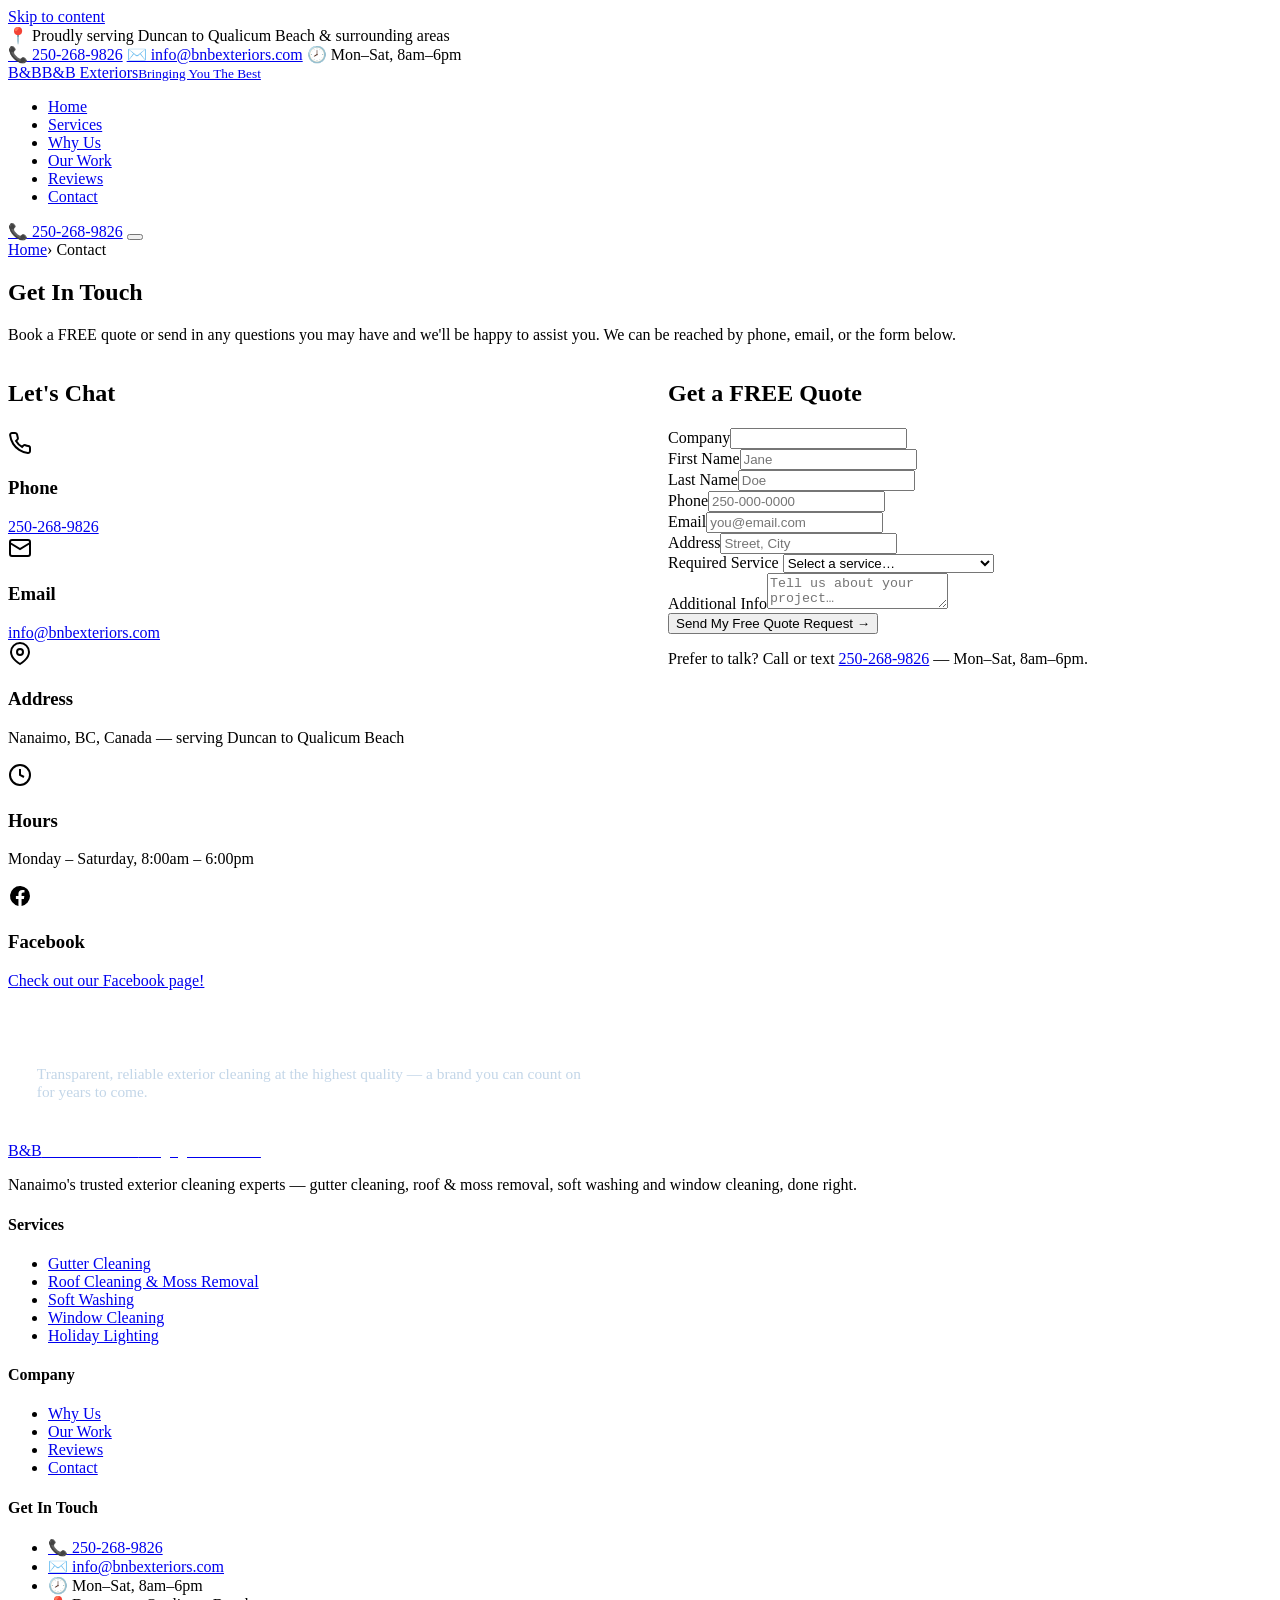
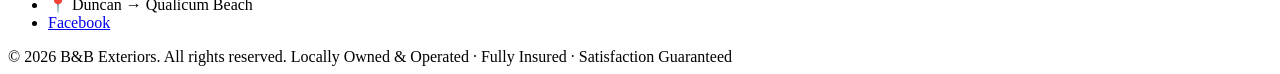
==== contact/index.html @ f2f4076f "Add contact/index.html" ====
<!DOCTYPE html>
<html lang="en">
<head>
<meta charset="UTF-8" />
<meta name="viewport" content="width=device-width, initial-scale=1.0" />
<title>Contact B&amp;B Exteriors | Free Exterior Cleaning Quote in Nanaimo</title>
<meta name="description" content="Contact B&amp;B Exteriors for a free exterior cleaning quote in Nanaimo. Call 250-268-9826, email info@bnbexteriors.com, or send us a message. Mon–Sat, 8am–6pm." />
<link rel="canonical" href="https://www.bnbexteriors.com/contact/" />
<meta name="robots" content="index, follow" />
<meta name="theme-color" content="#0E2C4B" />
<meta property="og:type" content="website" />
<meta property="og:site_name" content="B&amp;B Exteriors" />
<meta property="og:title" content="Contact B&amp;B Exteriors | Free Quote in Nanaimo" />
<meta property="og:description" content="Book a free quote or send us your questions. Call 250-268-9826 or email info@bnbexteriors.com. Serving Duncan to Qualicum Beach." />
<meta property="og:url" content="https://www.bnbexteriors.com/contact/" />
<meta property="og:image" content="https://www.bnbexteriors.com/og-image.jpg" />
<meta property="og:locale" content="en_CA" />
<meta name="twitter:card" content="summary_large_image" />
<meta name="twitter:title" content="Contact B&amp;B Exteriors | Free Quote in Nanaimo" />
<meta name="twitter:description" content="Book a free quote or send us your questions. Call 250-268-9826. Mon–Sat, 8am–6pm." />
<meta name="twitter:image" content="https://www.bnbexteriors.com/og-image.jpg" />
<link rel="icon" href="/favicon.ico" sizes="any" />
<link rel="icon" type="image/svg+xml" href="/favicon.svg" />
<link rel="apple-touch-icon" href="/apple-touch-icon.png" />
<link rel="manifest" href="/site.webmanifest" />
<link rel="stylesheet" href="/styles.css" />
<style>.subhero::before{background-image:url('/images/bnb-exteriors-team-nanaimo.jpg')}</style>
<!-- Google Tag Manager placeholder — add the client's existing GTM-XXXXXXX here site-wide. See LOOSE-ENDS.md -->
<script type="application/ld+json">
{
  "@context":"https://schema.org","@type":"ContactPage",
  "name":"Contact B&B Exteriors",
  "url":"https://www.bnbexteriors.com/contact/",
  "about":{
    "@type":"HomeAndConstructionBusiness","name":"B&B Exteriors",
    "telephone":"+1-250-268-9826","email":"info@bnbexteriors.com",
    "url":"https://www.bnbexteriors.com/",
    "address":{"@type":"PostalAddress","addressLocality":"Nanaimo","addressRegion":"BC","addressCountry":"CA"},
    "openingHours":"Mo-Sa 08:00-18:00",
    "areaServed":["Nanaimo","Lantzville","Parksville","Qualicum Beach","Duncan","Chemainus"],
    "sameAs":["https://www.facebook.com/profile.php?id=100092324195486"]
  }
}
</script>
<script type="application/ld+json">
{
  "@context":"https://schema.org","@type":"BreadcrumbList",
  "itemListElement":[
    {"@type":"ListItem","position":1,"name":"Home","item":"https://www.bnbexteriors.com/"},
    {"@type":"ListItem","position":2,"name":"Contact","item":"https://www.bnbexteriors.com/contact/"}
  ]
}
</script>
</head>
<body>
<a class="skip-link" href="#main">Skip to content</a>
<div class="cur-dot"></div><div class="cur-ring"></div>

<header id="header">
  <div class="topbar"><div class="wrap">
    <div class="tb-l">📍 Proudly serving Duncan to Qualicum Beach &amp; surrounding areas</div>
    <div class="tb-r">
      <a href="tel:+12502689826">📞 250-268-9826</a>
      <a href="mailto:info@bnbexteriors.com">✉️ info@bnbexteriors.com</a>
      <span>🕗 Mon–Sat, 8am–6pm</span>
    </div>
  </div></div>
  <div class="navbar"><nav class="wrap" aria-label="Primary">
    <a href="/" class="logo" aria-label="B&amp;B Exteriors home"><span class="mark">B&amp;B</span><span>B&amp;B Exteriors<small>Bringing You The Best</small></span></a>
    <ul class="nav-links" id="navlinks">
      <li><a href="/">Home</a></li>
      <li><a href="/#services">Services</a></li>
      <li><a href="/#why">Why Us</a></li>
      <li><a href="/#gallery">Our Work</a></li>
      <li><a href="/#reviews">Reviews</a></li>
      <li><a href="/contact/">Contact</a></li>
    </ul>
    <div class="nav-cta">
      <a href="tel:+12502689826" class="btn btn-primary">📞 250-268-9826</a>
      <button class="menu-btn" id="menuBtn" aria-label="Menu" aria-expanded="false"><span></span><span></span><span></span></button>
    </div>
  </nav></div>
</header>

<section class="subhero">
  <div class="wrap">
    <nav class="crumb" aria-label="Breadcrumb"><a href="/">Home</a><span>›</span> Contact</nav>
    <h1>Get In Touch</h1>
    <p>Book a FREE quote or send in any questions you may have and we'll be happy to assist you. We can be reached by phone, email, or the form below.</p>
  </div>
</section>

<main id="main" class="pad">
  <div class="wrap">
    <div class="contact">
      <div class="wrap" style="width:100%;padding:0;display:grid;grid-template-columns:1fr 1fr;gap:3.5rem;align-items:start">
      <div class="contact-info">
        <h2 style="margin-bottom:1.5rem">Let's Chat</h2>
        <div class="c-row">
          <div class="cic" aria-hidden="true"><svg width="24" height="24" viewBox="0 0 24 24" fill="none" stroke="currentColor" stroke-width="2"><path d="M22 16.92v3a2 2 0 0 1-2.18 2 19.79 19.79 0 0 1-8.63-3.07 19.5 19.5 0 0 1-6-6 19.79 19.79 0 0 1-3.07-8.67A2 2 0 0 1 4.11 2h3a2 2 0 0 1 2 1.72c.13.96.36 1.9.7 2.81a2 2 0 0 1-.45 2.11L8.09 9.91a16 16 0 0 0 6 6l1.27-1.27a2 2 0 0 1 2.11-.45c.91.34 1.85.57 2.81.7A2 2 0 0 1 22 16.92Z"/></svg></div>
          <div><h3>Phone</h3><a href="tel:+12502689826">250-268-9826</a></div>
        </div>
        <div class="c-row">
          <div class="cic" aria-hidden="true"><svg width="24" height="24" viewBox="0 0 24 24" fill="none" stroke="currentColor" stroke-width="2"><rect x="2" y="4" width="20" height="16" rx="2"/><path d="m2 7 10 6 10-6"/></svg></div>
          <div><h3>Email</h3><a href="mailto:info@bnbexteriors.com">info@bnbexteriors.com</a></div>
        </div>
        <div class="c-row">
          <div class="cic" aria-hidden="true"><svg width="24" height="24" viewBox="0 0 24 24" fill="none" stroke="currentColor" stroke-width="2"><path d="M21 10c0 7-9 12-9 12s-9-5-9-12a9 9 0 0 1 18 0Z"/><circle cx="12" cy="10" r="3"/></svg></div>
          <div><h3>Address</h3><p>Nanaimo, BC, Canada — serving Duncan to Qualicum Beach</p></div>
        </div>
        <div class="c-row">
          <div class="cic" aria-hidden="true"><svg width="24" height="24" viewBox="0 0 24 24" fill="none" stroke="currentColor" stroke-width="2"><circle cx="12" cy="12" r="10"/><path d="M12 6v6l4 2"/></svg></div>
          <div><h3>Hours</h3><p>Monday – Saturday, 8:00am – 6:00pm</p></div>
        </div>
        <div class="c-row">
          <div class="cic" aria-hidden="true"><svg width="24" height="24" viewBox="0 0 24 24" fill="currentColor"><path d="M22 12a10 10 0 1 0-11.56 9.88v-6.99H7.9V12h2.54V9.8c0-2.5 1.49-3.89 3.78-3.89 1.09 0 2.24.2 2.24.2v2.46h-1.26c-1.24 0-1.63.77-1.63 1.56V12h2.78l-.44 2.89h-2.34v6.99A10 10 0 0 0 22 12Z"/></svg></div>
          <div><h3>Facebook</h3><a href="https://www.facebook.com/profile.php?id=100092324195486" rel="noopener" target="_blank">Check out our Facebook page!</a></div>
        </div>
        <div style="background:var(--navy);color:#fff;border-radius:var(--radius);padding:1.6rem 1.8rem;margin-top:1.4rem">
          <b style="font-family:var(--font-head);font-size:1.1rem">Bringing You The Best!</b>
          <p style="color:#c3d6e8;font-size:.96rem;margin-top:.4rem">Transparent, reliable exterior cleaning at the highest quality — a brand you can count on for years to come.</p>
        </div>
      </div>
      <form onsubmit="handleSubmit(event)" method="post" action="#" name="quote-request">
        <h2 style="margin-bottom:1.3rem">Get a FREE Quote</h2>
        <div class="hp" aria-hidden="true"><label>Company<input type="text" name="company" tabindex="-1" autocomplete="off" /></label></div>
        <div class="frow">
          <div class="fg"><label for="first_name">First Name</label><input id="first_name" name="first_name" type="text" required placeholder="Jane" autocomplete="given-name" /></div>
          <div class="fg"><label for="last_name">Last Name</label><input id="last_name" name="last_name" type="text" required placeholder="Doe" autocomplete="family-name" /></div>
        </div>
        <div class="frow">
          <div class="fg"><label for="phone">Phone</label><input id="phone" name="phone" type="tel" required placeholder="250-000-0000" autocomplete="tel" /></div>
          <div class="fg"><label for="email">Email</label><input id="email" name="email" type="email" required placeholder="you@email.com" autocomplete="email" /></div>
        </div>
        <div class="fg"><label for="address">Address</label><input id="address" name="address" type="text" placeholder="Street, City" autocomplete="street-address" /></div>
        <div class="fg">
          <label for="service">Required Service</label>
          <select id="service" name="service" required>
            <option value="" disabled selected>Select a service…</option>
            <option>Gutter Cleaning</option>
            <option>Roof Cleaning &amp; Moss Removal</option>
            <option>Soft Washing</option>
            <option>Window Cleaning</option>
            <option>Holiday Lighting</option>
            <option>Multiple Services</option>
          </select>
        </div>
        <div class="fg"><label for="message">Additional Info</label><textarea id="message" name="message" required placeholder="Tell us about your project…"></textarea></div>
        <button type="submit" class="btn btn-green">Send My Free Quote Request →</button>
        <p class="form-note">Prefer to talk? Call or text <a href="tel:+12502689826">250-268-9826</a> — Mon–Sat, 8am–6pm.</p>
      </form>
      </div>
    </div>
  </div>
</main>

<footer>
  <div class="wrap">
    <div class="f-grid">
      <div>
        <a href="/" class="logo"><span class="mark">B&amp;B</span><span style="color:#fff">B&amp;B Exteriors<small>Bringing You The Best</small></span></a>
        <p>Nanaimo's trusted exterior cleaning experts — gutter cleaning, roof &amp; moss removal, soft washing and window cleaning, done right.</p>
      </div>
      <div><h4>Services</h4><ul>
        <li><a href="/gutter-cleaning/">Gutter Cleaning</a></li>
        <li><a href="/roof-cleaning-moss-removal/">Roof Cleaning &amp; Moss Removal</a></li>
        <li><a href="/soft-washing/">Soft Washing</a></li>
        <li><a href="/window-cleaning/">Window Cleaning</a></li>
        <li><a href="/holiday-lighting/">Holiday Lighting</a></li>
      </ul></div>
      <div><h4>Company</h4><ul>
        <li><a href="/#why">Why Us</a></li>
        <li><a href="/#gallery">Our Work</a></li>
        <li><a href="/#reviews">Reviews</a></li>
        <li><a href="/contact/">Contact</a></li>
      </ul></div>
      <div><h4>Get In Touch</h4><ul>
        <li><a href="tel:+12502689826">📞 250-268-9826</a></li>
        <li><a href="mailto:info@bnbexteriors.com">✉️ info@bnbexteriors.com</a></li>
        <li>🕗 Mon–Sat, 8am–6pm</li>
        <li>📍 Duncan → Qualicum Beach</li>
        <li><a href="https://www.facebook.com/profile.php?id=100092324195486" rel="noopener" target="_blank">Facebook</a></li>
      </ul></div>
    </div>
    <div class="f-bottom">
      <span>© 2026 B&amp;B Exteriors. All rights reserved.</span>
      <span>Locally Owned &amp; Operated · Fully Insured · Satisfaction Guaranteed</span>
    </div>
  </div>
</footer>
<script src="/app.js" defer></script>
</body>
</html>
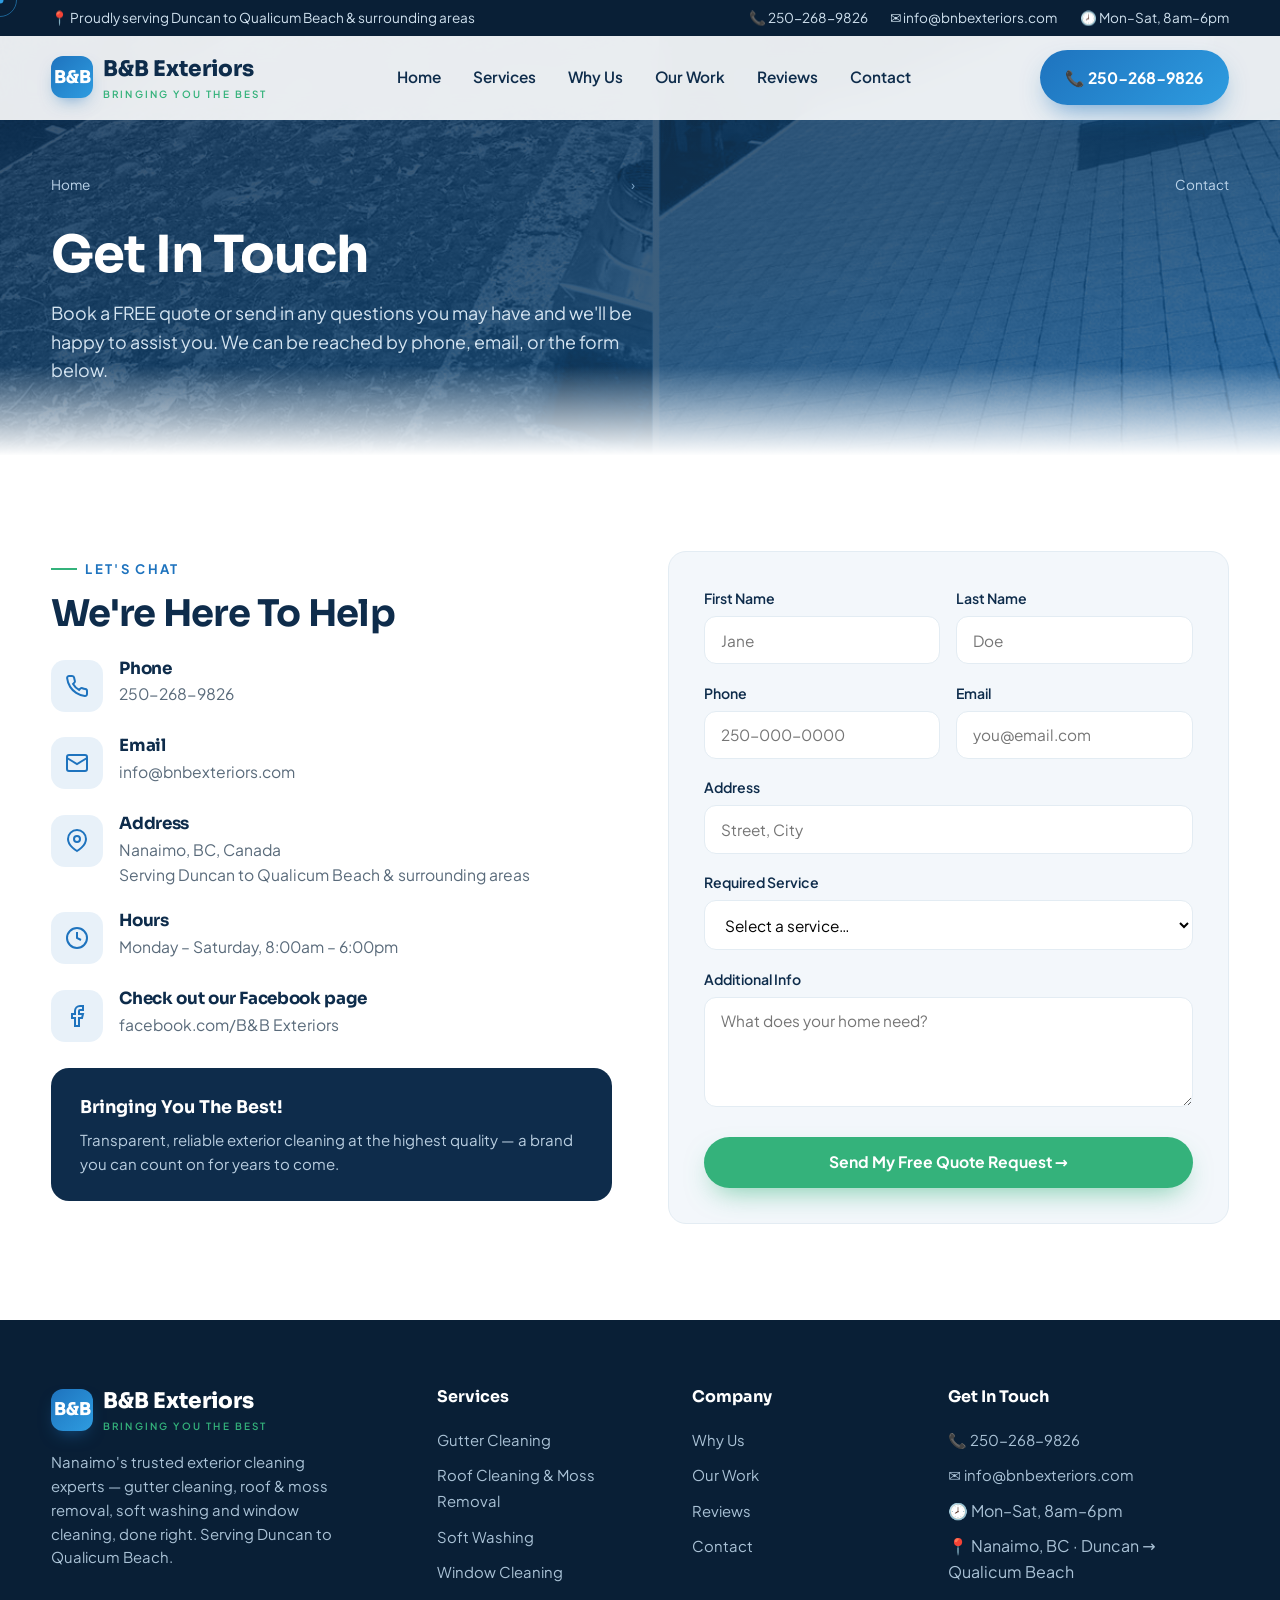
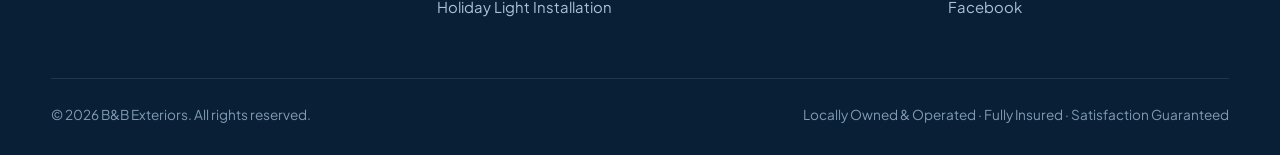
==== commit 7b7b0452: "Add contact/index.html" ====
--- a/contact/index.html
+++ b/contact/index.html
@@ -3,57 +3,64 @@
 <head>
 <meta charset="UTF-8" />
 <meta name="viewport" content="width=device-width, initial-scale=1.0" />
-<title>Contact B&amp;B Exteriors | Free Exterior Cleaning Quote in Nanaimo</title>
-<meta name="description" content="Contact B&amp;B Exteriors for a free exterior cleaning quote in Nanaimo. Call 250-268-9826, email info@bnbexteriors.com, or send us a message. Mon–Sat, 8am–6pm." />
+<title>Contact B&amp;B Exteriors | Free Quote in Nanaimo, BC</title>
+<meta name="description" content="Contact B&amp;B Exteriors for a free exterior cleaning quote in Nanaimo, BC. Call 250-268-9826, email info@bnbexteriors.com, or send a message. Serving Duncan to Qualicum Beach, Mon–Sat 8am–6pm." />
 <link rel="canonical" href="https://www.bnbexteriors.com/contact/" />
 <meta name="robots" content="index, follow" />
 <meta name="theme-color" content="#0E2C4B" />
 <meta property="og:type" content="website" />
 <meta property="og:site_name" content="B&amp;B Exteriors" />
-<meta property="og:title" content="Contact B&amp;B Exteriors | Free Quote in Nanaimo" />
-<meta property="og:description" content="Book a free quote or send us your questions. Call 250-268-9826 or email info@bnbexteriors.com. Serving Duncan to Qualicum Beach." />
+<meta property="og:title" content="Contact B&amp;B Exteriors | Free Quote in Nanaimo, BC" />
+<meta property="og:description" content="Book a free quote or ask a question. Call 250-268-9826 or send a message. Serving Duncan to Qualicum Beach." />
 <meta property="og:url" content="https://www.bnbexteriors.com/contact/" />
-<meta property="og:image" content="https://www.bnbexteriors.com/og-image.jpg" />
+<meta property="og:image" content="https://www.bnbexteriors.com/assets/og-image.jpg" />
 <meta property="og:locale" content="en_CA" />
 <meta name="twitter:card" content="summary_large_image" />
-<meta name="twitter:title" content="Contact B&amp;B Exteriors | Free Quote in Nanaimo" />
-<meta name="twitter:description" content="Book a free quote or send us your questions. Call 250-268-9826. Mon–Sat, 8am–6pm." />
-<meta name="twitter:image" content="https://www.bnbexteriors.com/og-image.jpg" />
+<meta name="twitter:title" content="Contact B&amp;B Exteriors | Free Quote in Nanaimo, BC" />
+<meta name="twitter:description" content="Book a free quote or ask a question. Call 250-268-9826 or send a message." />
+<meta name="twitter:image" content="https://www.bnbexteriors.com/assets/og-image.jpg" />
 <link rel="icon" href="/favicon.ico" sizes="any" />
-<link rel="icon" type="image/svg+xml" href="/favicon.svg" />
-<link rel="apple-touch-icon" href="/apple-touch-icon.png" />
-<link rel="manifest" href="/site.webmanifest" />
-<link rel="stylesheet" href="/styles.css" />
-<style>.subhero::before{background-image:url('/images/bnb-exteriors-team-nanaimo.jpg')}</style>
-<!-- Google Tag Manager placeholder — add the client's existing GTM-XXXXXXX here site-wide. See LOOSE-ENDS.md -->
+<link rel="icon" type="image/png" href="/assets/favicon-32.png" sizes="32x32" />
+<link rel="apple-touch-icon" href="/assets/apple-touch-icon.png" />
+<link rel="stylesheet" href="/assets/site.css" />
+<style>.subhero{--hero-bg:url('/assets/moss-removal-nanaimo-team.jpg')}</style>
 <script type="application/ld+json">
 {
-  "@context":"https://schema.org","@type":"ContactPage",
-  "name":"Contact B&B Exteriors",
-  "url":"https://www.bnbexteriors.com/contact/",
-  "about":{
-    "@type":"HomeAndConstructionBusiness","name":"B&B Exteriors",
-    "telephone":"+1-250-268-9826","email":"info@bnbexteriors.com",
-    "url":"https://www.bnbexteriors.com/",
-    "address":{"@type":"PostalAddress","addressLocality":"Nanaimo","addressRegion":"BC","addressCountry":"CA"},
-    "openingHours":"Mo-Sa 08:00-18:00",
-    "areaServed":["Nanaimo","Lantzville","Parksville","Qualicum Beach","Duncan","Chemainus"],
-    "sameAs":["https://www.facebook.com/profile.php?id=100092324195486"]
-  }
-}
-</script>
-<script type="application/ld+json">
-{
-  "@context":"https://schema.org","@type":"BreadcrumbList",
-  "itemListElement":[
-    {"@type":"ListItem","position":1,"name":"Home","item":"https://www.bnbexteriors.com/"},
-    {"@type":"ListItem","position":2,"name":"Contact","item":"https://www.bnbexteriors.com/contact/"}
+  "@context": "https://schema.org",
+  "@graph": [
+    {
+      "@type": "ContactPage",
+      "url": "https://www.bnbexteriors.com/contact/",
+      "name": "Contact B&B Exteriors",
+      "about": {"@id": "https://www.bnbexteriors.com/#business"}
+    },
+    {
+      "@type": "HomeAndConstructionBusiness",
+      "@id": "https://www.bnbexteriors.com/#business",
+      "name": "B&B Exteriors",
+      "url": "https://www.bnbexteriors.com/",
+      "image": "https://www.bnbexteriors.com/assets/og-image.jpg",
+      "telephone": "+1-250-268-9826",
+      "email": "info@bnbexteriors.com",
+      "priceRange": "$$",
+      "address": {"@type":"PostalAddress","addressLocality":"Nanaimo","addressRegion":"BC","addressCountry":"CA"},
+      "geo": {"@type":"GeoCoordinates","latitude":"49.1659","longitude":"-123.9401"},
+      "openingHoursSpecification": [{"@type":"OpeningHoursSpecification","dayOfWeek":["Monday","Tuesday","Wednesday","Thursday","Friday","Saturday"],"opens":"08:00","closes":"18:00"}],
+      "areaServed": [{"@type":"City","name":"Nanaimo"},{"@type":"City","name":"Duncan"},{"@type":"City","name":"Qualicum Beach"}],
+      "sameAs": ["https://www.facebook.com/profile.php?id=100092324195486"]
+    },
+    {
+      "@type": "BreadcrumbList",
+      "itemListElement": [
+        {"@type":"ListItem","position":1,"name":"Home","item":"https://www.bnbexteriors.com/"},
+        {"@type":"ListItem","position":2,"name":"Contact","item":"https://www.bnbexteriors.com/contact/"}
+      ]
+    }
   ]
 }
 </script>
 </head>
 <body>
-<a class="skip-link" href="#main">Skip to content</a>
 <div class="cur-dot"></div><div class="cur-ring"></div>
 
 <header id="header">
@@ -65,7 +72,7 @@
       <span>🕗 Mon–Sat, 8am–6pm</span>
     </div>
   </div></div>
-  <div class="navbar"><nav class="wrap" aria-label="Primary">
+  <div class="navbar"><nav class="wrap">
     <a href="/" class="logo" aria-label="B&amp;B Exteriors home"><span class="mark">B&amp;B</span><span>B&amp;B Exteriors<small>Bringing You The Best</small></span></a>
     <ul class="nav-links" id="navlinks">
       <li><a href="/">Home</a></li>
@@ -77,108 +84,107 @@
     </ul>
     <div class="nav-cta">
       <a href="tel:+12502689826" class="btn btn-primary">📞 250-268-9826</a>
-      <button class="menu-btn" id="menuBtn" aria-label="Menu" aria-expanded="false"><span></span><span></span><span></span></button>
+      <button class="menu-btn" id="menuBtn" aria-label="Menu"><span></span><span></span><span></span></button>
     </div>
   </nav></div>
 </header>
 
 <section class="subhero">
   <div class="wrap">
-    <nav class="crumb" aria-label="Breadcrumb"><a href="/">Home</a><span>›</span> Contact</nav>
+    <nav class="crumbs" aria-label="Breadcrumb"><a href="/">Home</a> <span>›</span> Contact</nav>
     <h1>Get In Touch</h1>
     <p>Book a FREE quote or send in any questions you may have and we'll be happy to assist you. We can be reached by phone, email, or the form below.</p>
   </div>
 </section>
 
-<main id="main" class="pad">
+<section class="pad">
   <div class="wrap">
     <div class="contact">
       <div class="wrap" style="width:100%;padding:0;display:grid;grid-template-columns:1fr 1fr;gap:3.5rem;align-items:start">
-      <div class="contact-info">
-        <h2 style="margin-bottom:1.5rem">Let's Chat</h2>
-        <div class="c-row">
-          <div class="cic" aria-hidden="true"><svg width="24" height="24" viewBox="0 0 24 24" fill="none" stroke="currentColor" stroke-width="2"><path d="M22 16.92v3a2 2 0 0 1-2.18 2 19.79 19.79 0 0 1-8.63-3.07 19.5 19.5 0 0 1-6-6 19.79 19.79 0 0 1-3.07-8.67A2 2 0 0 1 4.11 2h3a2 2 0 0 1 2 1.72c.13.96.36 1.9.7 2.81a2 2 0 0 1-.45 2.11L8.09 9.91a16 16 0 0 0 6 6l1.27-1.27a2 2 0 0 1 2.11-.45c.91.34 1.85.57 2.81.7A2 2 0 0 1 22 16.92Z"/></svg></div>
-          <div><h3>Phone</h3><a href="tel:+12502689826">250-268-9826</a></div>
+        <div class="contact-info">
+          <span class="eyebrow">Let's Chat</span>
+          <h2 style="font-size:clamp(1.7rem,3.2vw,2.3rem);margin-bottom:1.6rem">We're Here To Help</h2>
+          <div class="c-row">
+            <div class="cic"><svg width="24" height="24" viewBox="0 0 24 24" fill="none" stroke="currentColor" stroke-width="2"><path d="M22 16.92v3a2 2 0 0 1-2.18 2 19.79 19.79 0 0 1-8.63-3.07 19.5 19.5 0 0 1-6-6 19.79 19.79 0 0 1-3.07-8.67A2 2 0 0 1 4.11 2h3a2 2 0 0 1 2 1.72c.13.96.36 1.9.7 2.81a2 2 0 0 1-.45 2.11L8.09 9.91a16 16 0 0 0 6 6l1.27-1.27a2 2 0 0 1 2.11-.45c.91.34 1.85.57 2.81.7A2 2 0 0 1 22 16.92Z"/></svg></div>
+            <div><h4>Phone</h4><a href="tel:+12502689826">250-268-9826</a></div>
+          </div>
+          <div class="c-row">
+            <div class="cic"><svg width="24" height="24" viewBox="0 0 24 24" fill="none" stroke="currentColor" stroke-width="2"><rect x="2" y="4" width="20" height="16" rx="2"/><path d="m2 7 10 6 10-6"/></svg></div>
+            <div><h4>Email</h4><a href="mailto:info@bnbexteriors.com">info@bnbexteriors.com</a></div>
+          </div>
+          <div class="c-row">
+            <div class="cic"><svg width="24" height="24" viewBox="0 0 24 24" fill="none" stroke="currentColor" stroke-width="2"><path d="M21 10c0 7-9 12-9 12s-9-5-9-12a9 9 0 0 1 18 0Z"/><circle cx="12" cy="10" r="3"/></svg></div>
+            <div><h4>Address</h4><p>Nanaimo, BC, Canada<br>Serving Duncan to Qualicum Beach &amp; surrounding areas</p></div>
+          </div>
+          <div class="c-row">
+            <div class="cic"><svg width="24" height="24" viewBox="0 0 24 24" fill="none" stroke="currentColor" stroke-width="2"><circle cx="12" cy="12" r="10"/><path d="M12 6v6l4 2"/></svg></div>
+            <div><h4>Hours</h4><p>Monday – Saturday, 8:00am – 6:00pm</p></div>
+          </div>
+          <div class="c-row">
+            <div class="cic"><svg width="24" height="24" viewBox="0 0 24 24" fill="none" stroke="currentColor" stroke-width="2"><path d="M18 2h-3a5 5 0 0 0-5 5v3H7v4h3v8h4v-8h3l1-4h-4V7a1 1 0 0 1 1-1h3z"/></svg></div>
+            <div><h4>Check out our Facebook page</h4><a href="https://www.facebook.com/profile.php?id=100092324195486" rel="noopener" target="_blank">facebook.com/B&amp;B Exteriors</a></div>
+          </div>
+          <div style="background:var(--navy);color:#fff;border-radius:var(--radius);padding:1.6rem 1.8rem;margin-top:1.4rem">
+            <b style="font-family:'Sora';font-size:1.1rem">Bringing You The Best!</b>
+            <p style="color:#b9cee0;font-size:.94rem;margin-top:.4rem">Transparent, reliable exterior cleaning at the highest quality — a brand you can count on for years to come.</p>
+          </div>
         </div>
-        <div class="c-row">
-          <div class="cic" aria-hidden="true"><svg width="24" height="24" viewBox="0 0 24 24" fill="none" stroke="currentColor" stroke-width="2"><rect x="2" y="4" width="20" height="16" rx="2"/><path d="m2 7 10 6 10-6"/></svg></div>
-          <div><h3>Email</h3><a href="mailto:info@bnbexteriors.com">info@bnbexteriors.com</a></div>
-        </div>
-        <div class="c-row">
-          <div class="cic" aria-hidden="true"><svg width="24" height="24" viewBox="0 0 24 24" fill="none" stroke="currentColor" stroke-width="2"><path d="M21 10c0 7-9 12-9 12s-9-5-9-12a9 9 0 0 1 18 0Z"/><circle cx="12" cy="10" r="3"/></svg></div>
-          <div><h3>Address</h3><p>Nanaimo, BC, Canada — serving Duncan to Qualicum Beach</p></div>
-        </div>
-        <div class="c-row">
-          <div class="cic" aria-hidden="true"><svg width="24" height="24" viewBox="0 0 24 24" fill="none" stroke="currentColor" stroke-width="2"><circle cx="12" cy="12" r="10"/><path d="M12 6v6l4 2"/></svg></div>
-          <div><h3>Hours</h3><p>Monday – Saturday, 8:00am – 6:00pm</p></div>
-        </div>
-        <div class="c-row">
-          <div class="cic" aria-hidden="true"><svg width="24" height="24" viewBox="0 0 24 24" fill="currentColor"><path d="M22 12a10 10 0 1 0-11.56 9.88v-6.99H7.9V12h2.54V9.8c0-2.5 1.49-3.89 3.78-3.89 1.09 0 2.24.2 2.24.2v2.46h-1.26c-1.24 0-1.63.77-1.63 1.56V12h2.78l-.44 2.89h-2.34v6.99A10 10 0 0 0 22 12Z"/></svg></div>
-          <div><h3>Facebook</h3><a href="https://www.facebook.com/profile.php?id=100092324195486" rel="noopener" target="_blank">Check out our Facebook page!</a></div>
-        </div>
-        <div style="background:var(--navy);color:#fff;border-radius:var(--radius);padding:1.6rem 1.8rem;margin-top:1.4rem">
-          <b style="font-family:var(--font-head);font-size:1.1rem">Bringing You The Best!</b>
-          <p style="color:#c3d6e8;font-size:.96rem;margin-top:.4rem">Transparent, reliable exterior cleaning at the highest quality — a brand you can count on for years to come.</p>
-        </div>
-      </div>
-      <form onsubmit="handleSubmit(event)" method="post" action="#" name="quote-request">
-        <h2 style="margin-bottom:1.3rem">Get a FREE Quote</h2>
-        <div class="hp" aria-hidden="true"><label>Company<input type="text" name="company" tabindex="-1" autocomplete="off" /></label></div>
-        <div class="frow">
-          <div class="fg"><label for="first_name">First Name</label><input id="first_name" name="first_name" type="text" required placeholder="Jane" autocomplete="given-name" /></div>
-          <div class="fg"><label for="last_name">Last Name</label><input id="last_name" name="last_name" type="text" required placeholder="Doe" autocomplete="family-name" /></div>
-        </div>
-        <div class="frow">
-          <div class="fg"><label for="phone">Phone</label><input id="phone" name="phone" type="tel" required placeholder="250-000-0000" autocomplete="tel" /></div>
-          <div class="fg"><label for="email">Email</label><input id="email" name="email" type="email" required placeholder="you@email.com" autocomplete="email" /></div>
-        </div>
-        <div class="fg"><label for="address">Address</label><input id="address" name="address" type="text" placeholder="Street, City" autocomplete="street-address" /></div>
-        <div class="fg">
-          <label for="service">Required Service</label>
-          <select id="service" name="service" required>
-            <option value="" disabled selected>Select a service…</option>
-            <option>Gutter Cleaning</option>
-            <option>Roof Cleaning &amp; Moss Removal</option>
-            <option>Soft Washing</option>
-            <option>Window Cleaning</option>
-            <option>Holiday Lighting</option>
-            <option>Multiple Services</option>
-          </select>
-        </div>
-        <div class="fg"><label for="message">Additional Info</label><textarea id="message" name="message" required placeholder="Tell us about your project…"></textarea></div>
-        <button type="submit" class="btn btn-green">Send My Free Quote Request →</button>
-        <p class="form-note">Prefer to talk? Call or text <a href="tel:+12502689826">250-268-9826</a> — Mon–Sat, 8am–6pm.</p>
-      </form>
+
+        <form onsubmit="handleSubmit(event)" aria-label="Request a free quote">
+          <div class="frow">
+            <div class="fg"><label for="firstName">First Name</label><input id="firstName" name="firstName" type="text" autocomplete="given-name" required placeholder="Jane" /></div>
+            <div class="fg"><label for="lastName">Last Name</label><input id="lastName" name="lastName" type="text" autocomplete="family-name" required placeholder="Doe" /></div>
+          </div>
+          <div class="frow">
+            <div class="fg"><label for="phone">Phone</label><input id="phone" name="phone" type="tel" autocomplete="tel" required placeholder="250-000-0000" /></div>
+            <div class="fg"><label for="email">Email</label><input id="email" name="email" type="email" autocomplete="email" required placeholder="you@email.com" /></div>
+          </div>
+          <div class="fg"><label for="address">Address</label><input id="address" name="address" type="text" autocomplete="street-address" placeholder="Street, City" /></div>
+          <div class="fg">
+            <label for="service">Required Service</label>
+            <select id="service" name="service" required>
+              <option value="" disabled selected>Select a service…</option>
+              <option>Gutter Cleaning</option>
+              <option>Roof Cleaning &amp; Moss Removal</option>
+              <option>Soft Washing</option>
+              <option>Window Cleaning</option>
+              <option>Holiday Light Installation</option>
+              <option>Multiple Services</option>
+            </select>
+          </div>
+          <div class="fg"><label for="message">Additional Info</label><textarea id="message" name="message" required placeholder="What does your home need?"></textarea></div>
+          <button type="submit" class="btn btn-green">Send My Free Quote Request →</button>
+        </form>
       </div>
     </div>
   </div>
-</main>
+</section>
 
 <footer>
   <div class="wrap">
     <div class="f-grid">
       <div>
         <a href="/" class="logo"><span class="mark">B&amp;B</span><span style="color:#fff">B&amp;B Exteriors<small>Bringing You The Best</small></span></a>
-        <p>Nanaimo's trusted exterior cleaning experts — gutter cleaning, roof &amp; moss removal, soft washing and window cleaning, done right.</p>
+        <p>Nanaimo's trusted exterior cleaning experts — gutter cleaning, roof &amp; moss removal, soft washing and window cleaning, done right. Serving Duncan to Qualicum Beach.</p>
       </div>
-      <div><h4>Services</h4><ul>
-        <li><a href="/gutter-cleaning/">Gutter Cleaning</a></li>
-        <li><a href="/roof-cleaning-moss-removal/">Roof Cleaning &amp; Moss Removal</a></li>
-        <li><a href="/soft-washing/">Soft Washing</a></li>
-        <li><a href="/window-cleaning/">Window Cleaning</a></li>
-        <li><a href="/holiday-lighting/">Holiday Lighting</a></li>
+      <div><h5>Services</h5><ul>
+        <li><a href="/gutter-cleaning-nanaimo/">Gutter Cleaning</a></li>
+        <li><a href="/roof-cleaning-moss-removal-nanaimo/">Roof Cleaning &amp; Moss Removal</a></li>
+        <li><a href="/soft-washing-nanaimo/">Soft Washing</a></li>
+        <li><a href="/window-cleaning-nanaimo/">Window Cleaning</a></li>
+        <li><a href="/holiday-light-installation-nanaimo/">Holiday Light Installation</a></li>
       </ul></div>
-      <div><h4>Company</h4><ul>
+      <div><h5>Company</h5><ul>
         <li><a href="/#why">Why Us</a></li>
         <li><a href="/#gallery">Our Work</a></li>
         <li><a href="/#reviews">Reviews</a></li>
         <li><a href="/contact/">Contact</a></li>
       </ul></div>
-      <div><h4>Get In Touch</h4><ul>
+      <div><h5>Get In Touch</h5><ul>
         <li><a href="tel:+12502689826">📞 250-268-9826</a></li>
         <li><a href="mailto:info@bnbexteriors.com">✉️ info@bnbexteriors.com</a></li>
         <li>🕗 Mon–Sat, 8am–6pm</li>
-        <li>📍 Duncan → Qualicum Beach</li>
+        <li>📍 Nanaimo, BC · Duncan → Qualicum Beach</li>
         <li><a href="https://www.facebook.com/profile.php?id=100092324195486" rel="noopener" target="_blank">Facebook</a></li>
       </ul></div>
     </div>
@@ -188,6 +194,6 @@
     </div>
   </div>
 </footer>
-<script src="/app.js" defer></script>
+<script src="/assets/site.js" defer></script>
 </body>
 </html>
--- a/assets/site.css
+++ b/assets/site.css
@@ -0,0 +1,296 @@
+@import url('/fonts/fonts.css');
+
+:root{
+  --navy:#0E2C4B;
+  --navy-deep:#091F36;
+  --blue:#1E73BE;
+  --blue-bright:#2E9CE0;
+  --green:#34B27B;
+  --ink:#13212f;
+  --slate:#5a6b7b;
+  --mist:#F3F7FB;
+  --line:#e3ecf3;
+  --white:#ffffff;
+  --shadow:0 18px 50px -18px rgba(14,44,75,.35);
+  --radius:18px;
+}
+*{margin:0;padding:0;box-sizing:border-box}
+html{scroll-behavior:smooth}
+body{
+  font-family:'Plus Jakarta Sans',system-ui,-apple-system,Segoe UI,Roboto,sans-serif;
+  color:var(--ink);
+  background:var(--white);
+  line-height:1.6;
+  overflow-x:hidden;
+}
+h1,h2,h3,h4{font-family:'Sora','Plus Jakarta Sans',sans-serif;line-height:1.1;color:var(--navy);letter-spacing:-.02em}
+a{text-decoration:none;color:inherit}
+img{display:block;max-width:100%}
+.wrap{width:min(1180px,92vw);margin:0 auto}
+section{position:relative}
+
+/* ---------- custom cursor ---------- */
+.cur-dot,.cur-ring{position:fixed;top:0;left:0;border-radius:50%;pointer-events:none;z-index:9999;mix-blend-mode:normal}
+.cur-dot{width:7px;height:7px;background:var(--blue-bright);transform:translate(-50%,-50%)}
+.cur-ring{width:34px;height:34px;border:1.5px solid rgba(46,156,224,.55);transform:translate(-50%,-50%);transition:width .25s ease,height .25s ease,background .25s ease,border-color .25s ease}
+.cur-ring.hov{width:54px;height:54px;background:rgba(46,156,224,.10);border-color:rgba(46,156,224,.8)}
+@media(hover:none),(max-width:760px){.cur-dot,.cur-ring{display:none}}
+
+/* ---------- buttons ---------- */
+.btn{display:inline-flex;align-items:center;gap:.55rem;font-weight:700;font-size:.98rem;padding:.95rem 1.6rem;border-radius:50px;transition:transform .2s ease,box-shadow .2s ease,background .2s ease;cursor:pointer;border:none;font-family:inherit}
+.btn-primary{background:linear-gradient(135deg,var(--blue),var(--blue-bright));color:#fff;box-shadow:0 12px 28px -10px rgba(30,115,190,.7)}
+.btn-primary:hover{transform:translateY(-3px);box-shadow:0 18px 34px -10px rgba(30,115,190,.8)}
+.btn-green{background:var(--green);color:#fff;box-shadow:0 12px 28px -10px rgba(52,178,123,.65)}
+.btn-green:hover{transform:translateY(-3px)}
+.btn-ghost{background:rgba(255,255,255,.12);color:#fff;border:1.5px solid rgba(255,255,255,.5)}
+.btn-ghost:hover{background:rgba(255,255,255,.22);transform:translateY(-3px)}
+.btn-dark{background:var(--navy);color:#fff}
+.btn-dark:hover{transform:translateY(-3px);background:var(--navy-deep)}
+
+/* ---------- nav ---------- */
+header{position:fixed;top:0;left:0;width:100%;z-index:900;transition:.35s ease}
+.topbar{background:var(--navy-deep);color:#cfe0ee;font-size:.85rem}
+.topbar .wrap{display:flex;justify-content:space-between;align-items:center;padding:.45rem 0;flex-wrap:wrap;gap:.4rem}
+.topbar a{color:#cfe0ee;transition:color .2s}
+.topbar a:hover{color:#fff}
+.topbar .tb-r{display:flex;gap:1.4rem;align-items:center;flex-wrap:wrap}
+nav{display:flex;justify-content:space-between;align-items:center;padding:.85rem 0;transition:.35s ease}
+.navbar{background:rgba(255,255,255,.9);backdrop-filter:blur(12px);border-bottom:1px solid transparent}
+header.scrolled .navbar{border-bottom:1px solid var(--line);box-shadow:0 8px 30px -20px rgba(14,44,75,.5)}
+.logo{display:flex;align-items:center;gap:.6rem;font-family:'Sora';font-weight:800;font-size:1.35rem;color:var(--navy)}
+.logo .mark{width:42px;height:42px;border-radius:12px;background:linear-gradient(135deg,var(--blue),var(--blue-bright));display:grid;place-items:center;color:#fff;font-size:1.1rem;box-shadow:0 8px 18px -8px rgba(30,115,190,.7)}
+.logo small{display:block;font-family:'Plus Jakarta Sans';font-weight:600;font-size:.62rem;letter-spacing:.22em;color:var(--green);text-transform:uppercase;margin-top:1px}
+.nav-links{display:flex;align-items:center;gap:2rem;list-style:none}
+.nav-links a{font-weight:600;font-size:.96rem;color:var(--navy);position:relative;padding:.2rem 0}
+.nav-links a::after{content:"";position:absolute;left:0;bottom:-3px;width:0;height:2px;background:var(--blue-bright);transition:width .25s ease}
+.nav-links a:hover::after{width:100%}
+.nav-cta{display:flex;align-items:center;gap:1rem}
+.menu-btn{display:none;background:none;border:none;cursor:pointer;flex-direction:column;gap:5px}
+.menu-btn span{width:26px;height:2.5px;background:var(--navy);border-radius:3px;transition:.3s}
+
+/* ---------- hero ---------- */
+.hero{min-height:100vh;display:flex;align-items:center;padding:170px 0 90px;position:relative;overflow:hidden;background:linear-gradient(160deg,#0E2C4B 0%,#123D63 55%,#1E73BE 130%)}
+.hero::before{content:"";position:absolute;inset:0;background:var(--hero-bg) center/cover;opacity:.20;mix-blend-mode:luminosity}
+.hero::after{content:"";position:absolute;bottom:-1px;left:0;width:100%;height:120px;background:linear-gradient(to top,#fff,transparent)}
+.hero .wrap{position:relative;z-index:3;display:grid;grid-template-columns:1.15fr .85fr;gap:3rem;align-items:center}
+.hero-badge{display:inline-flex;align-items:center;gap:.5rem;background:rgba(52,178,123,.18);border:1px solid rgba(52,178,123,.5);color:#bff0d8;padding:.45rem 1rem;border-radius:50px;font-size:.82rem;font-weight:600;margin-bottom:1.5rem}
+.hero-badge .dot{width:8px;height:8px;border-radius:50%;background:var(--green);box-shadow:0 0 0 4px rgba(52,178,123,.3)}
+.hero h1{color:#fff;font-size:clamp(2.4rem,5vw,3.9rem);margin-bottom:1.2rem}
+.hero h1 .hl{background:linear-gradient(120deg,#5cc4ff,#34B27B);-webkit-background-clip:text;background-clip:text;-webkit-text-fill-color:transparent}
+.hero p.lead{color:#d4e4f1;font-size:1.18rem;max-width:560px;margin-bottom:2rem}
+.hero-cta{display:flex;gap:1rem;flex-wrap:wrap;margin-bottom:2.4rem}
+.hero-trust{display:flex;gap:2rem;flex-wrap:wrap}
+.hero-trust .it{display:flex;align-items:center;gap:.6rem;color:#cfe0ee;font-size:.92rem;font-weight:600}
+.hero-trust .it svg{color:var(--green);flex-shrink:0}
+.hero-card{position:relative}
+.hero-card img{border-radius:24px;box-shadow:0 30px 70px -25px rgba(0,0,0,.7);width:100%;height:480px;object-fit:cover;border:6px solid rgba(255,255,255,.12)}
+.hero-float{position:absolute;background:#fff;border-radius:16px;padding:1rem 1.2rem;box-shadow:var(--shadow);display:flex;align-items:center;gap:.85rem}
+.hero-float.f1{bottom:-26px;left:-26px}
+.hero-float .ic{width:46px;height:46px;border-radius:12px;background:rgba(52,178,123,.14);color:var(--green);display:grid;place-items:center;font-weight:800;font-size:1.2rem}
+.hero-float .tx b{display:block;font-family:'Sora';color:var(--navy);font-size:1rem;line-height:1.1}
+.hero-float .tx span{font-size:.8rem;color:var(--slate)}
+.hero-float.f2{top:24px;right:-22px;background:var(--navy);color:#fff}
+.hero-float.f2 .stars{color:#FFC94B;letter-spacing:2px;font-size:1rem}
+.hero-float.f2 b{font-family:'Sora';font-size:1rem}
+.hero-float.f2 span{font-size:.78rem;color:#a9c2d8}
+
+/* ---------- marquee trust ---------- */
+.strip{background:#fff;padding:1.6rem 0;border-bottom:1px solid var(--line)}
+.strip .wrap{display:flex;justify-content:space-between;gap:1.5rem;flex-wrap:wrap;text-align:center}
+.strip .s{flex:1;min-width:180px}
+.strip .s b{font-family:'Sora';font-size:1.9rem;color:var(--blue);display:block}
+.strip .s span{color:var(--slate);font-size:.92rem;font-weight:600}
+
+/* ---------- section heading ---------- */
+.eyebrow{display:inline-flex;align-items:center;gap:.5rem;color:var(--blue);font-weight:700;font-size:.82rem;letter-spacing:.18em;text-transform:uppercase;margin-bottom:.9rem}
+.eyebrow::before{content:"";width:26px;height:2px;background:var(--green)}
+.sec-head{max-width:680px;margin:0 auto 3.2rem;text-align:center}
+.sec-head.left{margin-left:0;text-align:left}
+.sec-head h2{font-size:clamp(2rem,4vw,2.9rem);margin-bottom:1rem}
+.sec-head p{color:var(--slate);font-size:1.08rem}
+.pad{padding:6rem 0}
+.pad-t{padding-top:6rem}
+
+/* ---------- services ---------- */
+.services{background:var(--mist)}
+.svc-grid{display:grid;grid-template-columns:repeat(4,1fr);gap:1.5rem}
+.svc{background:#fff;border-radius:var(--radius);overflow:hidden;box-shadow:0 10px 30px -22px rgba(14,44,75,.5);border:1px solid var(--line);transition:transform .3s ease,box-shadow .3s ease;display:flex;flex-direction:column}
+.svc:hover{transform:translateY(-8px);box-shadow:var(--shadow)}
+.svc .ph{height:180px;overflow:hidden;position:relative}
+.svc .ph img{width:100%;height:100%;object-fit:cover;transition:transform .6s ease}
+.svc:hover .ph img{transform:scale(1.08)}
+.svc .ph::after{content:"";position:absolute;inset:0;background:linear-gradient(to top,rgba(14,44,75,.45),transparent 55%)}
+.svc .ic{position:absolute;bottom:-22px;left:20px;width:48px;height:48px;border-radius:12px;background:#fff;display:grid;place-items:center;box-shadow:var(--shadow);z-index:2;color:var(--blue)}
+.svc .bd{padding:2rem 1.4rem 1.6rem}
+.svc h3{font-size:1.18rem;margin-bottom:.55rem}
+.svc p{color:var(--slate);font-size:.94rem;margin-bottom:1rem}
+.svc .more{font-weight:700;color:var(--blue);font-size:.9rem;display:inline-flex;align-items:center;gap:.35rem;margin-top:auto;transition:gap .2s}
+.svc:hover .more{gap:.65rem}
+
+/* ---------- seasonal band ---------- */
+.also{margin-top:1.5rem;background:#fff;border:1px solid var(--line);border-radius:var(--radius);padding:1.6rem 2rem;display:flex;align-items:center;justify-content:space-between;gap:1.2rem;flex-wrap:wrap;box-shadow:0 10px 30px -22px rgba(14,44,75,.5)}
+.also .lt{display:flex;align-items:center;gap:1rem}
+.also .ic{width:48px;height:48px;border-radius:12px;background:rgba(52,178,123,.14);color:var(--green);display:grid;place-items:center;flex-shrink:0}
+.also h3{font-size:1.12rem;margin-bottom:.15rem}
+.also p{color:var(--slate);font-size:.92rem}
+
+/* ---------- about / why ---------- */
+.why .wrap{display:grid;grid-template-columns:1fr 1fr;gap:4rem;align-items:center}
+.why-imgs{position:relative}
+.why-imgs img{border-radius:var(--radius);box-shadow:var(--shadow);width:100%;height:520px;object-fit:cover}
+.why-imgs .badge2{position:absolute;bottom:-24px;right:-18px;background:var(--green);color:#fff;border-radius:18px;padding:1.3rem 1.5rem;box-shadow:var(--shadow);text-align:center}
+.why-imgs .badge2 b{font-family:'Sora';font-size:2rem;display:block;line-height:1}
+.why-imgs .badge2 span{font-size:.82rem;font-weight:600;opacity:.92}
+.feat{display:flex;gap:1rem;margin-bottom:1.6rem}
+.feat .fic{flex-shrink:0;width:50px;height:50px;border-radius:14px;background:rgba(30,115,190,.1);color:var(--blue);display:grid;place-items:center}
+.feat h4{font-size:1.12rem;margin-bottom:.25rem}
+.feat p{color:var(--slate);font-size:.95rem}
+
+/* ---------- process ---------- */
+.process{background:linear-gradient(160deg,var(--navy-deep),var(--navy));color:#fff}
+.process h2{color:#fff}
+.process .sec-head p{color:#b9cee0}
+.steps{display:grid;grid-template-columns:repeat(4,1fr);gap:1.4rem}
+.step{background:rgba(255,255,255,.05);border:1px solid rgba(255,255,255,.1);border-radius:var(--radius);padding:2rem 1.5rem;position:relative;transition:.3s}
+.step:hover{background:rgba(255,255,255,.09);transform:translateY(-6px)}
+.step .n{font-family:'Sora';font-size:2.6rem;font-weight:800;background:linear-gradient(120deg,#5cc4ff,#34B27B);-webkit-background-clip:text;background-clip:text;-webkit-text-fill-color:transparent;line-height:1;margin-bottom:.8rem}
+.step h4{color:#fff;font-size:1.12rem;margin-bottom:.45rem}
+.step p{color:#b9cee0;font-size:.93rem}
+
+/* ---------- gallery ---------- */
+.gal-grid{display:grid;grid-template-columns:repeat(4,1fr);grid-auto-rows:200px;gap:1rem}
+.gal-grid a{position:relative;overflow:hidden;border-radius:14px;box-shadow:0 10px 26px -18px rgba(14,44,75,.6)}
+.gal-grid img{width:100%;height:100%;object-fit:cover;transition:transform .6s ease}
+.gal-grid a:hover img{transform:scale(1.1)}
+.gal-grid a::after{content:"";position:absolute;inset:0;background:linear-gradient(to top,rgba(14,44,75,.5),transparent 60%);opacity:0;transition:.3s}
+.gal-grid a:hover::after{opacity:1}
+.gal-grid .big{grid-column:span 2;grid-row:span 2}
+.gal-grid .wide{grid-column:span 2}
+
+/* ---------- testimonials ---------- */
+.testi{background:var(--mist)}
+.t-grid{display:grid;grid-template-columns:repeat(3,1fr);gap:1.5rem}
+.t-card{background:#fff;border-radius:var(--radius);padding:2rem 1.8rem;box-shadow:0 10px 30px -22px rgba(14,44,75,.5);border:1px solid var(--line);transition:.3s}
+.t-card:hover{transform:translateY(-6px);box-shadow:var(--shadow)}
+.t-card .stars{color:#FFC94B;letter-spacing:2px;margin-bottom:1rem;font-size:1.05rem}
+.t-card p{color:#39495a;font-size:1rem;margin-bottom:1.4rem;font-style:italic}
+.t-card .who{display:flex;align-items:center;gap:.8rem}
+.t-card .av{width:46px;height:46px;border-radius:50%;background:linear-gradient(135deg,var(--blue),var(--green));color:#fff;display:grid;place-items:center;font-weight:800;font-family:'Sora'}
+.t-card .who b{display:block;color:var(--navy);font-size:.96rem}
+.t-card .who span{color:var(--slate);font-size:.85rem}
+
+/* ---------- CTA band ---------- */
+.cta-band{padding:5rem 0}
+.cta-inner{background:linear-gradient(135deg,var(--blue),#155a96);border-radius:28px;padding:3.5rem;text-align:center;position:relative;overflow:hidden;box-shadow:var(--shadow)}
+.cta-inner::before{content:"";position:absolute;top:-60px;right:-40px;width:220px;height:220px;border-radius:50%;background:rgba(255,255,255,.08)}
+.cta-inner::after{content:"";position:absolute;bottom:-80px;left:-30px;width:240px;height:240px;border-radius:50%;background:rgba(52,178,123,.18)}
+.cta-inner h2{color:#fff;font-size:clamp(1.8rem,3.6vw,2.6rem);margin-bottom:1rem;position:relative}
+.cta-inner p{color:#dbeaf6;font-size:1.12rem;margin-bottom:2rem;max-width:560px;margin-inline:auto;position:relative}
+.cta-inner .hero-cta{justify-content:center;position:relative;margin-bottom:0}
+
+/* ---------- contact ---------- */
+.contact .wrap{display:grid;grid-template-columns:1fr 1fr;gap:3.5rem;align-items:start}
+.contact-info .c-row{display:flex;gap:1rem;margin-bottom:1.6rem;align-items:flex-start}
+.contact-info .cic{width:52px;height:52px;border-radius:14px;background:rgba(30,115,190,.1);color:var(--blue);display:grid;place-items:center;flex-shrink:0}
+.contact-info h4{font-size:1.05rem;margin-bottom:.2rem}
+.contact-info p,.contact-info a{color:var(--slate);font-size:.98rem}
+.contact-info a:hover{color:var(--blue)}
+form{background:var(--mist);border-radius:var(--radius);padding:2.2rem;border:1px solid var(--line)}
+.fg{margin-bottom:1.1rem}
+.fg label{display:block;font-weight:600;font-size:.88rem;color:var(--navy);margin-bottom:.4rem}
+.fg input,.fg select,.fg textarea{width:100%;padding:.85rem 1rem;border:1.5px solid var(--line);border-radius:12px;font-family:inherit;font-size:.96rem;background:#fff;transition:border .2s,box-shadow .2s}
+.fg input:focus,.fg select:focus,.fg textarea:focus{outline:none;border-color:var(--blue);box-shadow:0 0 0 3px rgba(30,115,190,.12)}
+.fg textarea{resize:vertical;min-height:110px}
+.frow{display:grid;grid-template-columns:1fr 1fr;gap:1rem}
+form .btn{width:100%;justify-content:center;margin-top:.4rem}
+
+/* ---------- footer ---------- */
+footer{background:var(--navy-deep);color:#aac2d6;padding:4rem 0 1.8rem}
+.f-grid{display:grid;grid-template-columns:1.6fr 1fr 1fr 1.3fr;gap:2.5rem;margin-bottom:3rem}
+footer .logo{color:#fff;margin-bottom:1rem}
+footer p{font-size:.93rem;max-width:300px}
+footer h5{color:#fff;font-family:'Sora';font-size:1rem;margin-bottom:1.1rem}
+footer ul{list-style:none}
+footer ul li{margin-bottom:.6rem}
+footer ul a{font-size:.93rem;transition:color .2s}
+footer ul a:hover{color:var(--blue-bright)}
+.f-bottom{border-top:1px solid rgba(255,255,255,.1);padding-top:1.6rem;display:flex;justify-content:space-between;flex-wrap:wrap;gap:.6rem;font-size:.85rem;color:#7f9bb3}
+.reveal{opacity:0;transform:translateY(34px);transition:opacity .7s ease,transform .7s ease}
+.reveal.in{opacity:1;transform:none}
+
+/* ---------- inner page hero (service / contact / 404) ---------- */
+.subhero{padding:160px 0 70px;background:linear-gradient(160deg,#0E2C4B 0%,#123D63 60%,#1E73BE 140%);position:relative;overflow:hidden}
+.subhero::before{content:"";position:absolute;inset:0;background:var(--hero-bg) center/cover;opacity:.18;mix-blend-mode:luminosity}
+.subhero::after{content:"";position:absolute;bottom:-1px;left:0;width:100%;height:90px;background:linear-gradient(to top,#fff,transparent)}
+.subhero .wrap{position:relative;z-index:2}
+.crumbs{display:flex;gap:.5rem;align-items:center;flex-wrap:wrap;font-size:.85rem;color:#bcd4ea;margin-bottom:1.1rem}
+.crumbs a{color:#bcd4ea}
+.crumbs a:hover{color:#fff}
+.crumbs span{color:#7fa6c9}
+.subhero h1{color:#fff;font-size:clamp(2.1rem,4.4vw,3.2rem);max-width:780px;margin-bottom:1rem}
+.subhero p{color:#d4e4f1;font-size:1.12rem;max-width:620px}
+.subhero .hero-cta{margin-top:1.8rem;margin-bottom:0}
+
+/* ---------- service article ---------- */
+.svc-main{padding:5rem 0}
+.svc-layout{display:grid;grid-template-columns:1.5fr .9fr;gap:3.5rem;align-items:start}
+.svc-body h2{font-size:clamp(1.6rem,3vw,2.1rem);margin:2.4rem 0 1rem}
+.svc-body h2:first-child{margin-top:0}
+.svc-body h3{font-size:1.2rem;margin:1.6rem 0 .6rem}
+.svc-body p{color:#3c4b5a;font-size:1.04rem;margin-bottom:1.1rem}
+.svc-body ul.checks{list-style:none;margin:1rem 0 1.6rem;display:grid;gap:.7rem}
+.svc-body ul.checks li{position:relative;padding-left:2rem;color:#3c4b5a;font-size:1.02rem}
+.svc-body ul.checks li::before{content:"";position:absolute;left:0;top:.15rem;width:20px;height:20px;border-radius:6px;background:rgba(52,178,123,.16);background-image:url("data:image/svg+xml,%3Csvg xmlns='http://www.w3.org/2000/svg' width='14' height='14' viewBox='0 0 24 24' fill='none' stroke='%2334B27B' stroke-width='3'%3E%3Cpath d='M20 6 9 17l-5-5'/%3E%3C/svg%3E");background-repeat:no-repeat;background-position:center}
+.svc-figure img{border-radius:var(--radius);box-shadow:var(--shadow);width:100%;height:340px;object-fit:cover;margin:.5rem 0 2rem}
+
+.svc-aside{position:sticky;top:110px;display:grid;gap:1.4rem}
+.aside-card{background:var(--mist);border:1px solid var(--line);border-radius:var(--radius);padding:1.8rem}
+.aside-card.dark{background:linear-gradient(160deg,var(--navy-deep),var(--navy));color:#cfe0ee;border:none}
+.aside-card.dark h3{color:#fff}
+.aside-card h3{font-size:1.15rem;margin-bottom:.4rem}
+.aside-card p{font-size:.95rem;color:var(--slate);margin-bottom:1rem}
+.aside-card.dark p{color:#b9cee0}
+.aside-card .btn{width:100%;justify-content:center;margin-bottom:.6rem}
+.aside-links{list-style:none;display:grid;gap:.55rem}
+.aside-links a{display:flex;justify-content:space-between;align-items:center;gap:.5rem;font-weight:600;font-size:.95rem;color:var(--navy);padding:.7rem .9rem;background:#fff;border:1px solid var(--line);border-radius:12px;transition:.2s}
+.aside-links a:hover{border-color:var(--blue);color:var(--blue);transform:translateX(3px)}
+
+/* ---------- faq ---------- */
+.faq{background:var(--mist)}
+.faq-list{max-width:820px;margin:0 auto;display:grid;gap:1rem}
+.faq-item{background:#fff;border:1px solid var(--line);border-radius:14px;overflow:hidden}
+.faq-q{width:100%;text-align:left;background:none;border:none;cursor:pointer;font-family:'Sora',sans-serif;font-weight:700;color:var(--navy);font-size:1.05rem;padding:1.3rem 1.5rem;display:flex;justify-content:space-between;align-items:center;gap:1rem}
+.faq-q .pm{flex-shrink:0;width:26px;height:26px;border-radius:50%;background:rgba(30,115,190,.1);color:var(--blue);display:grid;place-items:center;font-size:1.2rem;transition:.3s}
+.faq-item.open .faq-q .pm{transform:rotate(45deg);background:var(--blue);color:#fff}
+.faq-a{max-height:0;overflow:hidden;transition:max-height .35s ease}
+.faq-a p{color:#3c4b5a;font-size:1rem;padding:0 1.5rem 1.3rem}
+
+/* ---------- responsive ---------- */
+@media(max-width:980px){
+  .hero .wrap{grid-template-columns:1fr;gap:3.5rem}
+  .hero-card{max-width:480px}
+  .svc-grid{grid-template-columns:repeat(2,1fr)}
+  .why .wrap{grid-template-columns:1fr;gap:3rem}
+  .steps{grid-template-columns:repeat(2,1fr)}
+  .gal-grid{grid-template-columns:repeat(2,1fr)}
+  .t-grid{grid-template-columns:1fr}
+  .contact .wrap{grid-template-columns:1fr;gap:2.5rem}
+  .f-grid{grid-template-columns:1fr 1fr;gap:2rem}
+  .svc-layout{grid-template-columns:1fr;gap:2.5rem}
+  .svc-aside{position:static}
+}
+@media(max-width:760px){
+  .nav-links,.nav-cta .btn{display:none}
+  .menu-btn{display:flex}
+  .nav-links.open{display:flex;position:absolute;top:100%;left:0;width:100%;flex-direction:column;background:#fff;padding:1.5rem 6vw;gap:1.1rem;box-shadow:var(--shadow);border-top:1px solid var(--line)}
+  .topbar .tb-l{display:none}
+  .strip .s b{font-size:1.5rem}
+  .frow{grid-template-columns:1fr}
+  .gal-grid .big{grid-column:span 2;grid-row:span 1}
+}
+@media(max-width:520px){
+  .svc-grid,.steps,.gal-grid{grid-template-columns:1fr}
+  .f-grid{grid-template-columns:1fr}
+  .cta-inner{padding:2.4rem 1.4rem}
+  .hero-float.f1{left:0}.hero-float.f2{right:0}
+}
